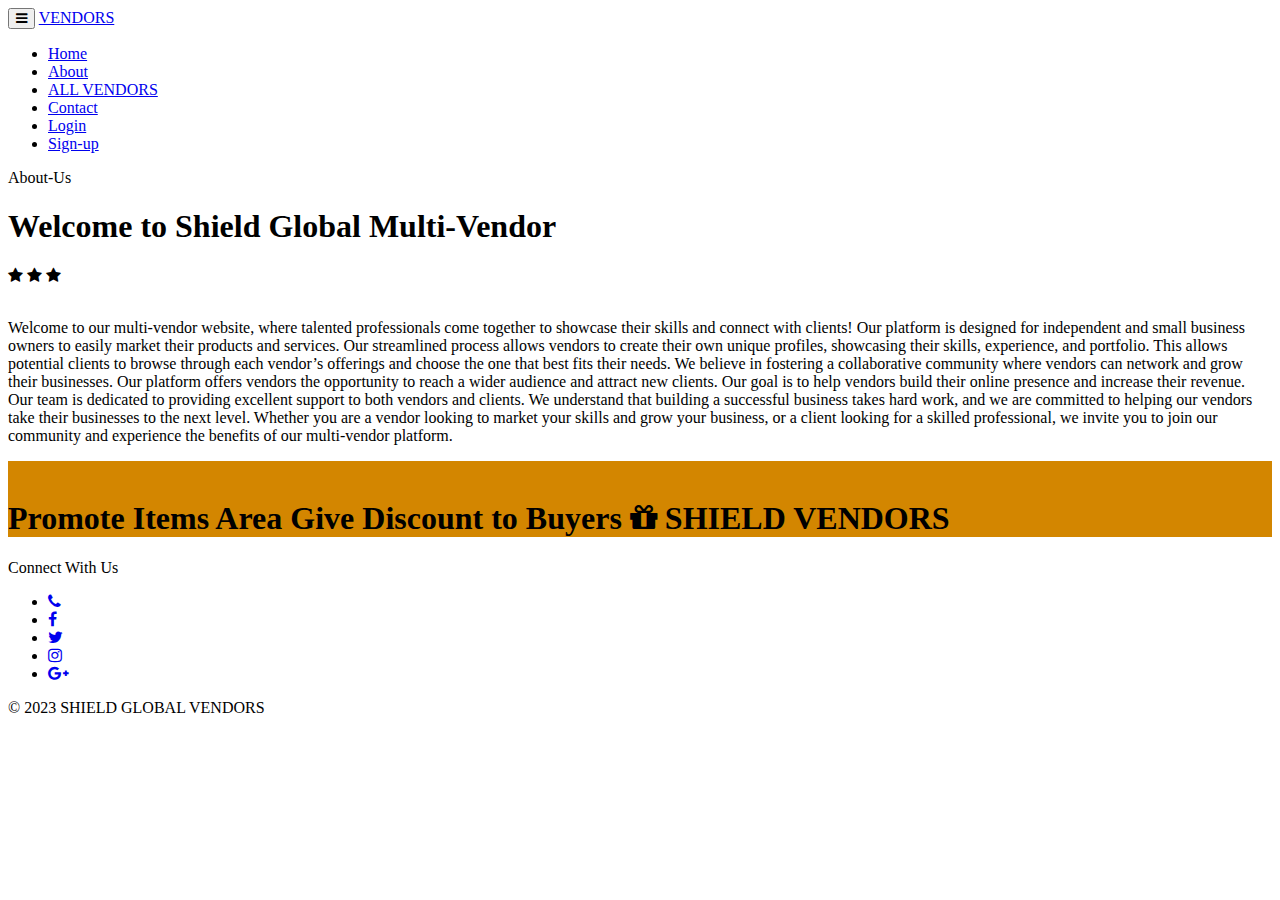
==== About.HTML @ 8c8c8b4e "Add files via upload" ====
<!DOCTYPE html>
<html>
<head>
<meta charset="utf-8">
<meta name="viewport" content="width=device-width, initial-scale=1.0">
<meta name="generator" content="">
<title>SHIELD VEDORS</title>
<link href="css/bootstrap.min.css" rel="stylesheet">
<link href="https://maxcdn.bootstrapcdn.com/font-awesome/4.6.3/css/font-awesome.min.css" rel="stylesheet">
<link href="css/style.css" rel="stylesheet">
<link href="https://fonts.googleapis.com/css?family=Dosis:200,300,400,500,600,700" rel="stylesheet">
<link href="https://fonts.googleapis.com/css?family=Roboto:200,300,400,500,600,700" rel="stylesheet">
</head>
<body>


<!-- HEADER =============================-->
<header class="item header margin-top-0">
<div class="wrapper">
	<nav role="navigation" class="navbar navbar-white navbar-embossed navbar-lg navbar-fixed-top">
	<div class="container">
		<div class="navbar-header">
			<button data-target="#navbar-collapse-02" data-toggle="collapse" class="navbar-toggle" type="button">
			<i class="fa fa-bars"></i>
			<span class="sr-only">Toggle navigation</span>
			</button>
			<a href="index.html" class="navbar-brand brand"> VENDORS </a>
		</div>
		<div id="navbar-collapse-02" class="collapse navbar-collapse">
			<ul class="nav navbar-nav navbar-right">
				<li class="propClone"><a href="index.html">Home</a></li>
				<li class="propClone"><a href="about.html">About</a></li>
				<li class="propClone"><a href="vendors.html">ALL VENDORS</a></li>
				<li class="propClone"><a href="contact.html">Contact</a></li>
				<li class="propClone"><a href="log.html">Login</a></li>
				<li class="propClone"><a href="sig.html">Sign-up</a></li>
			</ul>
		</div>
	</div>
	</nav>

	<div class="container">
		<div class="row">
			<div class="col-md-12 text-center">
				<div class="text-pageheader">
					<div class="subtext-image" data-scrollreveal="enter bottom over 1.7s after 0.0s">
						 About-Us
					</div>
				</div>
			</div>
		</div>
	</div>
</div>
</header>

<!-- CONTENT =============================-->
<section class="item content">
<div class="container toparea">
	<div class="underlined-title">
		<div class="editContent">
			<h1 class="text-center latestitems">Welcome to Shield Global Multi-Vendor</h1>
		</div>
		<div class="wow-hr type_short">
			<span class="wow-hr-h">
			<i class="fa fa-star"></i>
			<i class="fa fa-star"></i>
			<i class="fa fa-star"></i>
			</span>
		</div>
	</div>
	<div class="container">
			<div class="productbox">
				
				<div class="clearfix">
				</div>
				<br/>
				<div class="product-details text-left">
					<p>	

						Welcome to our multi-vendor website, where talented professionals come together to showcase their skills and connect with clients!

						Our platform is designed for independent and small business owners to easily market their
						 products and services. Our streamlined process allows vendors to create their own unique profiles, showcasing their skills, 
						 experience, and portfolio. This allows potential clients to browse through each vendor’s offerings and choose the one that
						  best fits their needs.
						
						We believe in fostering a collaborative community where vendors can network and grow their businesses. Our platform 
						offers vendors the opportunity to reach a wider audience and attract new clients. Our goal is to help vendors build 
						their online presence and increase their revenue.
						
						Our team is dedicated to providing excellent support to both vendors and clients. We understand that building a successful 
						business takes hard work, and we are committed to helping our vendors take their businesses to the next level.
						
						Whether you are a vendor looking to market your skills and grow your business, or a client looking for a skilled professional, 
						we invite you to join our community and experience the benefits of our multi-vendor platform.
					</p>
				</div>
				
			</div>
		</div>
	</div>
</div>
</section>

<!-- CALL TO ACTION =============================-->
<section class="content-block" style="background-color:rgb(211, 134, 0);">
	<div class="container text-center">
	<div class="row">
		<div class="col-sm-10 col-sm-offset-1">
			<div class="item" data-scrollreveal="enter top over 0.4s after 0.1s"><br>
				<h1 class="callactiontitle"> Promote Items Area Give Discount to Buyers <span class="callactionbutton"><i class="fa fa-gift"></i> SHIELD VENDORS</span>
				</h1>
			</div>
		</div>
	</div>
	</div>
	</section>
	

	<script>
		/* When the user clicks on the button, 
		toggle between hiding and showing the dropdown content */
		function myFunction() {
			document.getElementById("myDropdown").classList.toggle("show");
		}
		
		// Close the dropdown if the user clicks outside of it
		window.onclick = function(event) {
		  if (!event.target.matches('.dropbtn')) {
		
			var dropdowns = document.getElementsByClassName("dropdown-content");
			var i;
			for (i = 0; i < dropdowns.length; i++) {
			  var openDropdown = dropdowns[i];
			  if (openDropdown.classList.contains('show')) {
				openDropdown.classList.remove('show');
			  }
			}
		  }
		}
		</script>
<!-- FOOTER =============================-->
<div class="footer text-center">
	<div class="container">
		<div class="row">
			<p class="footernote">
				 Connect With Us
			</p>
			<ul class="social-iconsfooter">
				<li><a href="#"><i class="fa fa-phone"></i></a></li>
				<li><a href="#"><i class="fa fa-facebook"></i></a></li>
				<li><a href="#"><i class="fa fa-twitter"></i></a></li>
				<li><a href="#"><i class="fa fa-instagram"></i></a></li>
				<li><a href="#"><i class="fa fa-google-plus"></i></a></li>
			</ul>
			<p>
				 &copy; 2023 SHIELD GLOBAL VENDORS<br/>
			</p>
		</div>
	</div>
</div>
<!-------------------->
<!-- SCRIPTS =============================-->
<script src="js/jquery-.js"></script>
<script src="js/bootstrap.min.js"></script>
<script src="js/anim.js"></script>
<script>
//----HOVER CAPTION---//	  
jQuery(document).ready(function ($) {
	$('.fadeshop').hover(
		function(){
			$(this).find('.captionshop').fadeIn(150);
		},
		function(){
			$(this).find('.captionshop').fadeOut(150);
		}
	);
});
</script>
	
</body>
</html>
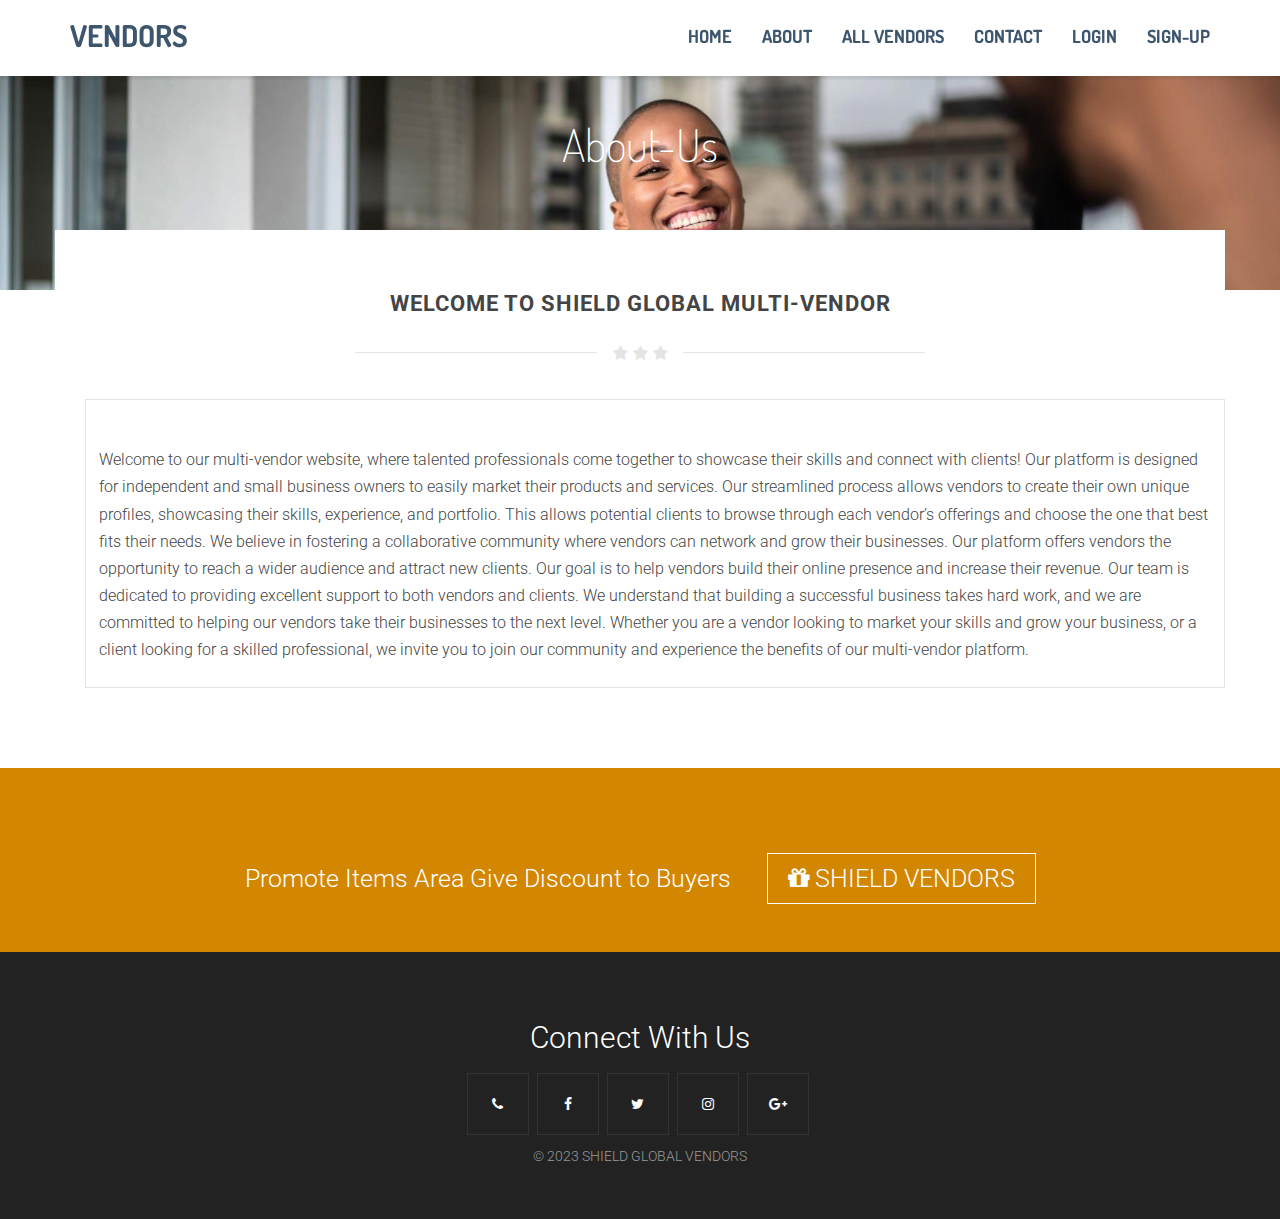
==== commit 5d63dd62: "VERSION 2.0" ====
--- a/About.HTML
+++ b/About.HTML
@@ -5,9 +5,9 @@
 <meta name="viewport" content="width=device-width, initial-scale=1.0">
 <meta name="generator" content="">
 <title>SHIELD VEDORS</title>
-<link href="css/bootstrap.min.css" rel="stylesheet">
+<link href="bootstrap.min.css" rel="stylesheet">
 <link href="https://maxcdn.bootstrapcdn.com/font-awesome/4.6.3/css/font-awesome.min.css" rel="stylesheet">
-<link href="css/style.css" rel="stylesheet">
+<link href="style.css" rel="stylesheet">
 <link href="https://fonts.googleapis.com/css?family=Dosis:200,300,400,500,600,700" rel="stylesheet">
 <link href="https://fonts.googleapis.com/css?family=Roboto:200,300,400,500,600,700" rel="stylesheet">
 </head>
--- a/style.css
+++ b/style.css
@@ -0,0 +1,836 @@
+body {
+	font-family:Roboto;
+	font-weight:300;
+	font-size:16px;
+	color:#777;
+	line-height:1.7;
+}
+h1,h2,h3,h4,h5,h6 {
+	font-family:Roboto;
+	font-weight:700;
+}
+.unstyle ul li,.unstyle ol li,ul.unstyle li,ol.unstyle li {
+	list-style:none;
+	line-height:inherit;
+}
+.text-left {
+	text-align:left !Important;
+}
+a:hover {
+	text-decoration:none;
+}
+.content-block {
+	padding:50px 0;
+	margin-top:50px;
+}
+.navbar-lg {
+	min-height:76px;
+}
+.navbar-lg .navbar-brand {
+	line-height:1;
+	padding-top:20px;
+	padding-bottom:26px;
+	font-size:30px;
+}
+.navbar-toggle:before {
+	background-image:url(menu.png);
+	background-repeat:no-repeat;
+}
+header .navbar-white a {
+	color:#3D566E;
+	font-weight:700;
+}
+.item.content,.item.portfolio,.item.team,.item.pricing,.item.contact {
+	padding-top:40px;
+	padding-bottom:0px;
+}
+.padding-top-100 {
+	padding-top:180px !important;
+}
+.padding-bottom-40 {
+	padding-bottom:40px !important;
+}
+header .navbar-white {
+	background:#fff;
+	box-shadow:0px 3px 2px 0px rgba(50,50,50,0.1);
+}
+.item.header {
+	background-image:url(BG4.jpg);
+	background-repeat:no-repeat;
+	background-position:0% top;
+	background-size:cover;
+	background-attachment:scroll;
+	background-color:rgba(0,0,0,0);
+}
+.navbar-nav,.navbar>.container .navbar-brand {
+	font-family:Dosis;
+	text-transform:uppercase;
+}
+	.text-homeimage {
+	text-align:center;
+	color:#fff;
+	z-index:2;
+	position:relative;
+	font-size:75px;
+	line-height:90px;
+	text-transform:uppercase;
+	padding-top:190px;
+	padding-bottom:190px;
+	font-weight:700;
+	font-family:Dosis;
+}
+.text-pageheader {
+	 text-align:center;
+	color:#fff;
+	z-index:2;
+	position:relative;
+	font-size:45px;
+	line-height:90px;
+	text-transform:uppercase;
+	padding-top:100px;
+	padding-bottom:100px;
+	font-weight:700;
+	font-family:Dosis;
+}
+.subtext-image {
+	text-transform:none;
+	font-weight:100 !Important;
+}
+.toparea {
+	background:#fff;
+	margin-top:-100px;
+	padding-top:30px;
+}
+.numbertext {
+	font-weight:700;
+	font-size:20px;
+	line-height:38px;
+	color:#444;
+	text-transform:uppercase;
+	display:block;
+	margin-bottom:10px;
+}
+.numberstep {
+	background-color:rgb(211, 134, 0);
+	border-radius:50%;
+	color:#fff;
+	margin-right:4px;
+	text-align:center;
+	height:60px;
+	width:60px;
+	line-height:60px;
+	display:inline-block;
+	font-size:25px;
+	font-weight:700;
+	margin-top:20px;
+}
+h1.latestitems {
+	font-size:22px;
+	line-height:28px;
+	color:#444;
+	text-transform:uppercase;
+	letter-spacing:1px;
+	margin-top:0;
+}
+.wow-hr {
+	position:relative;
+	font-size:0;
+	text-align:center;
+	height:24px;
+	margin:auto;
+	margin-top:2%;
+	margin-bottom:3%;
+	width:50%;
+	padding:2px 0;
+	overflow:hidden;
+	clear:both;
+}
+.wow-hr-h:before {
+	left:-13px;
+	margin-left:-50%;
+	background:#f7f7f7;
+}
+.wow-hr-h:after {
+	left:13px;
+	margin-right:-50%;
+}
+.wow-hr-h:before,.wow-hr-h:after {
+	display:inline-block;
+	content:"";
+	height:1px;
+	width:50%;
+	margin-top:9px;
+	vertical-align:top;
+	position:relative;
+	background-color:#e4e4e4;
+}
+.wow-hr-h i {
+	font-size:16px;
+	line-height:20px;
+	height:20px;
+	width:20px;
+	vertical-align:top;
+	text-align:center;
+	color:#e4e4e4;
+}
+.paddingtop0 {
+	padding-top:0 !Important;
+}
+.paddingbottom20 {
+	padding-bottom:20px !Important;
+}
+.homebrowseitems {
+	text-decoration:none;
+	background-color:rgb(211, 134, 0);
+	font-weight:700;
+	font-size:20px;
+	border:0;
+	padding:13px 39px;
+	letter-spacing:1px;
+	margin-top:-20px;
+	display:inline-block;
+	color:#fff;
+	margin-bottom:0px;
+}
+.homebrowseitemsicon {
+	color:#fff;
+	display:inline-block;
+	padding:13px 20px;
+	margin-top:-13px;
+	margin-bottom:-13px;
+	margin-right:-39px;
+	margin-left:15px;
+	background:rgba(0,0,0,0.2);
+}
+a.homebrowseitems:hover {
+	color:#fff;
+	opacity: 0.8;
+}
+/*==============================================* SHOP *===============================================*/
+img {
+	max-width: 100%;
+}
+/*Product Box*/
+.maxproduct {
+	max-height:300px;
+	overflow:hidden;
+	display:inline-block;
+}
+.productbox {
+	background:#fff;
+	padding:13px;
+	border:1px solid #e4e4e4;
+	margin-bottom:30px;
+}
+.latest-items .productbox {
+	margin-bottom:30px;
+}
+.productbox h1 {
+	display:block;
+	font-size:17px;
+	text-transform:uppercase;
+	margin-top:15px;
+	border-bottom:double medium #eee;
+	padding-bottom:15px;
+	margin-bottom:10px;
+	font-weight:500;
+	color:#333;
+}
+.product-details {
+	padding:6px 0 0 0;
+	text-align:center;
+	color:#444;
+}
+.productbox .price {
+	font-weight:400;
+}
+.shopsection .productbox {
+	margin-bottom:30px;
+}
+.captionshop {
+	display:none;
+	position:absolute;
+	top:0;
+	left:0;
+	background-color:rgb(211, 134, 0);
+	width:100%;
+	height:100%;
+}
+.captionshop h3,.captionshop p {
+	color:#fff;
+	margin:20px;
+}
+.captionshop h3 {
+	margin:30px 20px 10px;
+}
+.captionshop p {
+	font-size:15px;
+	margin:0 20px 15px;
+}
+.captionshop a.learn-more {
+	padding:8px 12px;
+	background:transparent;
+	color:#fff;
+	font-weight:bold;
+	text-decoration:none;
+	border:1px solid;
+	display:inline-block;
+	min-width:120px;
+	text-transform:uppercase;
+	font-size:16px;
+}
+.captionshop a.learn-more.detailslearn {
+	margin-left:-1px;
+}
+.captionshop a.learn-more:hover {
+	background:#fff;
+	color:rgb(211, 134, 0);
+	display:inline-block;
+	border:1px solid #fff;
+}
+.fadeshop {
+	position:relative;
+	 max-height:300px;
+}
+.properties-box {
+	padding:20px 20px 15px 20px;
+	border:1px solid #e4e4e4;
+	margin-top:25px;
+	clear:both;
+	float:none;
+	line-height:1.7;
+}
+.slide-text {
+	position:relative;
+	color:#666;
+	overflow:hidden;
+	text-align:center;
+	font-size:22px;
+	font-weight:300;
+	line-height:35px;
+	max-width:75%;
+	margin:0px auto;
+	margin-top:0px;
+}
+.edd-submit.button {
+	font-size:20px;
+	border:0px;
+	padding:7px 20px;
+	text-decoration:none;
+	color:#444;
+	text-align:center;
+	font-weight:400;
+	background:#fff;
+	text-transform:uppercase;
+	border-radius:0;
+	border-bottom:5px solid rgba(0,0,0,0.1);
+	background-color:rgb(211, 134, 0);
+	color:#fff;
+}
+.edd-submit.button,.edd-submit.button:visited {
+	background-color:rgb(211, 134, 0);
+	color:#fff;
+	border-bottom:5px solid rgba(0,0,0,0.1);
+}
+.edd-submit.button:hover {
+	opacity:0.8;
+}
+.rightarea-price .edd-submit.button {
+	font-size:25px;
+	padding:14px 25px;
+	text-decoration:none;
+	color:#fff;
+	text-align:center;
+	font-weight:400;
+	border-bottom:5px solid rgba(0,0,0,0.1);
+	text-transform:uppercase;
+	border-radius:0;
+}
+.rightarea-price .edd_purchase_submit_wrapper a.edd-add-to-cart.edd-has-js,.rightarea-price .edd-submit.button {
+	display:block;
+}
+.edd-submit.button.active,.edd-submit.button:focus,.edd-submit.button:hover {
+	color:#fff;
+}
+#edd-purchase-button,.edd-submit,input[type=submit].edd-submit {
+	background-color:#00bba7;
+	color:#fff;
+	border:0;
+	border-radius:0;
+	border-bottom:5px solid rgba(0,0,0,0.1);
+	font-size:17px;
+	font-weight:700;
+}
+#edd_checkout_cart a.edd-cart-saving-button,th input[type=submit].edd-submit {
+	text-decoration:none;
+	padding:4px 10px;
+	text-transform:none;
+	font-size:14px;
+	background:#fff;
+	color:#444;
+	border:1px solid #eee;
+	font-weight:500;
+}
+#edd_checkout_cart input.edd-item-quantity {
+	padding-left:10px;
+}
+.edd-cart-added-alert {
+	border:2px solid rgb(211, 134, 0);
+	padding:7px 10px;
+	margin-bottom:30px;
+	float:right;
+	display:inline;
+	margin-left:20px;
+}
+.btn-buynow {
+	font-size:25px;
+	padding:14px 25px;
+	text-decoration:none;
+	color:#fff;
+	text-align:center;
+	font-weight:400;
+	border-bottom:5px solid rgba(0, 0, 0, 0.834);
+	text-transform:uppercase;
+	border-radius:0;
+	display:block;
+	background:rgb(211, 134, 0);
+}
+.rightarea-price .edd-cart-ajax-alert {
+	display:inline;
+}
+.rightarea-price .edd-cart-added-alert {
+	border:2px rgb(211, 134, 0);
+	padding:16px 10px;
+	top:2px;
+	position:absolute;
+	margin-left:20px;
+	clear:both;
+	float:none;
+	margin-bottom:0px;
+}
+.rightarea-price .edd_download_purchase_form {
+	margin-bottom:0;
+}
+.rightarea-price .edd_go_to_checkout {
+	clear:both;
+	float:none;
+	margin-bottom:0px;
+}
+.rightarea-price .edd-submit.button {
+	display:block;
+	clear:both;
+	float:none;
+	margin-bottom:0px;
+}
+.edd_empty_cart {
+	padding:20px;
+	display:block;
+	background-color:#fcf8e3;
+	border:#faebcc 1px solid;
+	color:#8a6d3b;
+	text-align:center;
+	margin-bottom:200px;
+}
+.headercart {
+	color:#fff;
+	font-size:21px;
+	display:block;
+	padding-top:45px;
+	font-weight:300;
+	letter-spacing:1px;
+	z-index:2;
+	position:relative;
+}
+.headercart a {
+	z-index:2;
+	position:relative;
+	color:#fff;
+}
+.filtertagscats a {
+	color:#999;
+	border:1px solid #ccc;
+	padding:5px 10px;
+	margin-right:10px;
+	margin-bottom:13px;
+	display:inline-block;
+	text-transform:uppercase;
+	font-size:13px !Important;
+}
+table#edd_purchase_receipt td,table#edd_purchase_receipt th,table#edd_purchase_receipt_products td,table#edd_purchase_receipt_products th {
+	text-align:left;
+	border:1px solid #eee;
+	padding:10px;
+}
+#edd_checkout_cart {
+	text-align:left;
+	width:100%;
+	border:none;
+	margin:0 0 21px;
+	table-layout:auto;
+}
+#edd_checkout_cart .edd_cart_header_row th {
+	background:#fafafa;
+	padding:1.387em;
+}
+#edd_checkout_cart td,#edd_checkout_cart th {
+	text-align:left;
+	border:1px solid #eee;
+	color:#666;
+	padding:.5em 1.387em;
+}
+#edd_checkout_form_wrap fieldset {
+	border:1px solid #eee;
+	padding:1.387em;
+	margin:0 0 21px;
+}
+legend {
+	display:inline-block !Important;
+}
+#edd_checkout_form_wrap label {
+	font-weight:700;
+	display:block;
+	position:relative;
+	line-height:100%;
+	font-size:95%;
+	margin:0 0 5px;
+}
+#edd_checkout_form_wrap input[type=text],#edd_checkout_form_wrap input[type=email],#edd_checkout_form_wrap input[type=password],#edd_checkout_form_wrap input[type=tel],#edd_checkout_form_wrap textarea {
+	padding:4px 6px;
+}
+#edd_checkout_form_wrap input.edd-input,#edd_checkout_form_wrap textarea.edd-input {
+	display:inline-block;
+	width:100%;
+	border:1px solid #eee;
+}
+.myaccountsection legend {
+	-webkit-padding-start:0;
+	text-transform:uppercase;
+	margin-bottom:20px;
+	font-weight:700;
+	display:block;
+}
+.myaccountsection #edd_login_form {
+	margin-top:20px;
+}
+.myaccountsection #edd_login_form input,.myaccountsection #edd_login_form select {
+	margin-bottom:0;
+	margin-left:10px;
+}
+.myaccountsection #edd_login_form input[type="submit"] {
+	margin-left:0px;
+}
+.myaccountsection input,.myaccountsection select {
+	margin-bottom:20px;
+	padding:7px 5px;
+}
+.myaccountsection input[type="submit"] {
+	background:#333;
+	padding:7px 20px;
+	color:#fff;
+	border:0px;
+	margin-left: 0px;
+}
+
+  /* Style for jumbotron */
+  .jumbotron {
+	background-image: url("brand2.JPG");
+	background-size: cover;
+	color: #FFDD66;
+	padding-top: 200px;
+	padding-bottom: 150px;
+	text-align: center;
+	}
+	
+	/* Style for button */
+	.btn-info {
+	background-color: #E8A84E;
+	color: white;
+	border: none;
+	}
+	
+	/* Style for thumbnail */
+	.thumbnail {
+	height: 500px;
+	width: 300px;
+	margin-bottom: 30px;
+	}
+	
+	/* Style for form */
+	form {
+	border: 1px solid  #E69526;
+	padding: 10px;
+	}
+	
+	/* Style for form input */
+	.form-control {
+	margin-bottom: 10px;
+	}
+	
+	/* Style for submit button */
+	button[type='submit'] {
+	background-color: #E69526;
+	color: white;
+	border: none;
+	}
+	/* Testimonials section styles */
+	.testimonials {
+	background-color: #fff;
+	padding: 80px 0;
+	}
+	
+	.testimonials h2 {
+	text-align: center;
+	margin-bottom: 50px;
+	}
+	
+	.testimonial {
+	display: flex;
+	margin-bottom: 50px;
+	}
+	
+	.testimonial .img {
+	flex-basis: 200px;
+	flex-shrink: 0;
+	margin-right: 20px;
+	}
+	
+	.testimonial img {
+	max-width: 100%;
+	border-radius: 50%;
+	}
+	
+	.testimonial .quote {
+	flex-grow: 1;
+	padding: 20px;
+	border-radius: 10px;
+	background-color: #f8f9fa;
+	box-shadow: 0 10px 20px rgba(0, 0, 0, 0.1);
+	}
+	
+	.testimonial .author {
+	margin-top: 1em;
+	text-align: right;
+	}
+	
+	
+	/* Media queries for responsive design */
+	@media (max-width: 768px) {
+	.jumbotron {
+	padding-top: 100px;
+	padding-bottom: 50px;
+	background-image: url("images/brand1.JPG");
+	background-size: cover;
+	color: #FFDD66;
+	text-align: center;
+	}
+	
+	.thumbnail {
+	height: 350px;
+	width: 205px;
+	margin-bottom: 30px;
+	margin-right: 50px;
+	}
+	}
+
+
+/* WOW Fancy Box 3================================================== */
+.infoarea .maintitle,.maintitle {
+	font-size:22px;
+	line-height:28px;
+	color:#444;
+	text-transform:uppercase;
+	margin-bottom:40px;
+	letter-spacing:1px;
+}
+.infoareaicon {
+	font-size:40px;
+	position:absolute;
+	top:-18px;
+	left:43%;
+	background:#fff;
+	padding-left:10px;
+	padding-right:10px;
+	color:rgb(211, 134, 0);
+}
+.infoareawrap {
+	border:1px solid #eee;
+	padding:20px;
+}
+.infoareawrap h1.subtitle {
+	margin-top:20px;
+	color:#444;
+	text-transform:uppercase;
+	font-size:16px;
+	letter-spacing:1px;
+	margin-bottom: 15px;
+}
+/* the text box */
+.slide-text {
+	position:relative;
+	color:#666;
+	overflow:hidden;
+	text-align:center;
+	font-size:22px;
+	font-weight:300;
+	line-height:35px;
+	max-width:75%;
+	margin:0px auto;
+}
+.slide-text img {
+	border-radius:50%;
+	max-width:100px;
+	margin:20px 0;
+}
+.slide-text p {
+	margin-top:0px;
+	font-size:19px;
+}
+.slide-text a p {
+	color:#666;
+}
+.slide-text h2 {
+	font-style:normal;
+	font-size:24px;
+	line-height:28px;
+	color:#444;
+	text-transform:uppercase;
+	letter-spacing:1px;
+	margin-bottom:15px;
+	margin-top:0;
+}
+.callactiontitle {
+	font-size:25px;
+	font-weight:300;
+	color:#fff;
+}
+.callactionbutton {
+	border:1px solid;
+	padding:10px 20px;
+	margin-left:30px;
+}
+.footer ul.social-iconsfooter li {
+	display:inline-block;
+	float:none;
+	position:relative;
+	background:transparent;
+	margin-right:5px;
+	border:1px solid #333;
+}
+.footer ul.social-iconsfooter li a {
+	color:#fff;
+	width:60px;
+	height:60px;
+	line-height:60px;
+	display:inline-block;
+}
+.footer {
+	background:#222;
+	color:#999;
+	font-size:14px;
+	padding:60px 0 40px 0;
+	margin-top:0px;
+}
+ul,ol {
+	-moz-padding-start:0px;
+	-webkit-padding-start:0px;
+	-khtml-padding-start:0px;
+	-o-padding-start:0px;
+	padding-start:0px;
+	padding-left:0px;
+}
+.footernote {
+	font-size:30px;
+	color:#fff;
+}
+.footer a {
+	color:rgb(211, 134, 0);
+}
+#contactform input,#contactform textarea {
+	border:0px;
+	border:1px solid #eee;
+	width:100%;
+	background-color:transparent;
+	padding:14px 10px;
+	margin-bottom:20px;
+	border-radius:0;
+	font-size:14px;
+}
+#contactform .btn {
+	background:#333;
+	color:#fff;
+	border:1px solid #333;
+	font-size:16px;
+	font-weight:700;
+	text-transform:uppercase;
+}
+.done {
+	display:none;
+}
+.error input,input.error,.error textarea,textarea.error {
+	background-color:#ffffff;
+	border-bottom:2px solid orangered !Important;
+	transition:border linear 0.2s,box-shadow linear 0.2s;
+}
+@media (min-width:768px) {
+	.navbar-lg .navbar-nav>li>a {
+		padding-top:26px;
+		padding-bottom:26px;
+		 font-size:18px;
+	}
+	.navbar-lg .navbar-nav>li>a:hover,.navbar-lg .navbar-nav>li>a:active {
+		background:#fff;
+		color:rgb(211, 134, 0);
+	}
+}
+
+.dropbtn {
+			background-color: rgb(74, 99, 0);
+			color: white;
+			padding: 16px;
+			font-size: 16px;
+			border: none;
+			cursor: pointer;
+		}
+		
+		.dropbtn:hover, .dropbtn:focus {
+			background-color: rgb(38, 56, 0);
+		}
+		
+		.dropdown {
+			position: relative;
+			display: inline-block;
+		}
+		
+		.dropdown-content {
+			display: none;
+			position: absolute;
+			background-color: #f9f9f9;
+			min-width: 160px;
+			overflow: auto;
+			box-shadow: 0px 8px 16px 0px rgba(0,0,0,0.2);
+		}
+		
+		.dropdown-content a {
+			color: black;
+			padding: 12px 16px;
+			text-decoration: none;
+			display: block;
+		}
+		
+		.dropdown a:hover {background-color: #f1f1f1}
+		
+		.show {display:block;}
+		#submit-btn {
+			background-color: #02863f;
+			border-color: #2c3e50;
+			padding: 10px 40px;
+			font-size: 18px;
+			font-weight: bold;
+			color: #fff;
+			border-radius: 4px;
+			transition: background-color 0.3s ease-in-out;
+		 }
+		 
+		 #submit-btn:hover {
+			background-color: #bfb604;
+		 }